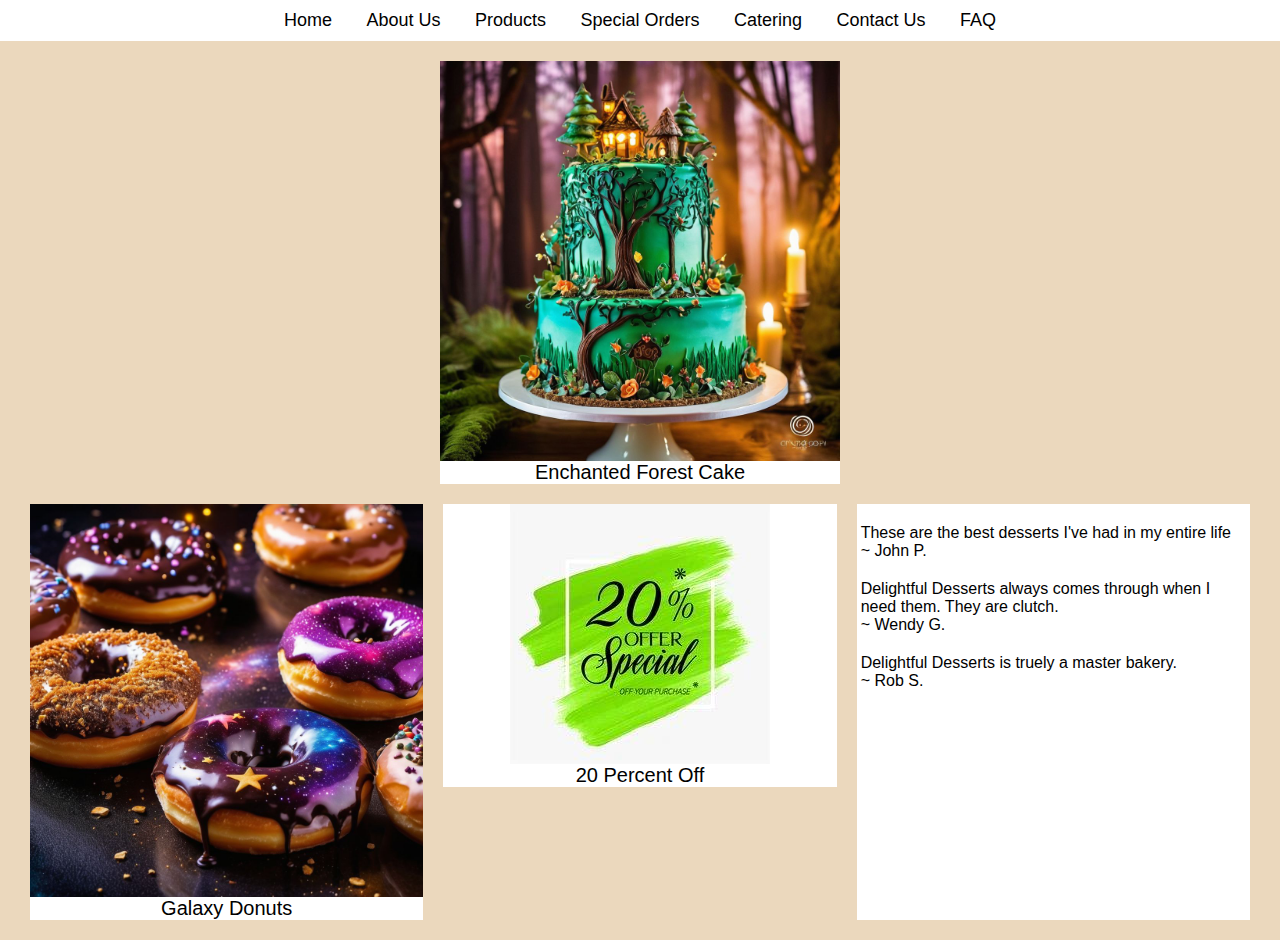
==== html/index.html @ 0d23a5ac "Add files via upload" ====
<!DOCTYPE html>
<html>

  <head>
    <title>Delightful Desserts</title>
    <link rel="stylesheet" href="../css/style.css">
  </head>

  <body>
    <div class="menu">
      <a href="index.html">Home</a>
      <a href="about.html">About Us</a>
      <a href="products.html">Products</a>
      <a href="special-orders.html">Special Orders</a>
      <a href="catering.html">Catering</a>
      <a href="contact.html">Contact Us</a>
      <a href="faq.html">FAQ</a>
    </div>

    <!-- Main Section with Big Image and Text -->
    <div class="main-section">
	  <div class="main">
      <a href="enchanted forest cake.html" class="main">
        <img src="../images/Enchanted Forest.jfif" alt="Enchanted Forest Cake" width="400px">
        <span>Enchanted Forest Cake</span>
      </a>
	  </div>
    </div>

    <!-- Split Section with Two Images and One Text Area -->
    <div class="split-section">
      <!-- First Column -->
      <div class="column">
        <a href="galaxy donuts.html">
          <img src="../images/Galaxy Donuts.jfif" alt="Galaxy Donuts">
          <span>Galaxy Donuts</span>
        </a>
      </div>

      <!-- Second Column -->
      <div class="column">
        <a href="20 percent off.html">
          <img src="../images/20 percent off.jpg" alt="20 Percent Off">
          <span>20 Percent Off</span>
        </a>
      </div>

      <!-- Third Column for Text -->
      <div class="column column-text">
        <p class="testimonial">These are the best desserts I've had in my entire life<br>
		~ John P.</p>
		<p class="testimonial">Delightful Desserts always comes through when I need them.  They are clutch.<br>
		~ Wendy G.</p>
		<p class="testimonial">Delightful Desserts is truely a master bakery.<br>
		~ Rob S.</p>
		</p>
      </div>
    </div>

  </body>

</html>
---- css/style.css ----
body {
            font-family: Arial, sans-serif;
        }
        .menu {
            background-color: white;
            padding: 10px;
            text-align: center;
        }
        .menu a {
            color: black;
            text-decoration: none;
            margin: 0 15px;
            font-size: 18px;
            transition: color 0.3s ease;
        }
        .menu a:hover {
            color: lightpink;
        }
        
                body {
            font-family: Arial, sans-serif;
            margin: 0;
            padding: 0;
            background-color: #ebd8bd;;
        }
        .menu {
            background-color: white;
            padding: 10px;
            text-align: center;
        }
        .menu a {
            color: black;
            text-decoration: none;
            margin: 0 15px;
            font-size: 18px;
            transition: color 0.3s ease;
        }
        .menu a:hover {
            color: lightpink;
        }
        .main-section, .split-section {
            margin: 20px;
            text-align: center;
        }
        .main-section img, .split-section img {
            max-width: 100%;
            height: auto;
            border: none;
            display: block;
            margin: 0 auto;
            cursor: pointer;
            transition: transform 0.3s ease;
        }
        .main-section img:hover, .split-section img:hover {
            transform: scale(1.05);
        }
        .main-section a, .split-section a {
            text-decoration: none;
            color: black;
            font-size: 20px;
            display: block;
			margin-top: 0px;
			background-color: white;
        }
        .main-section a:hover, .split-section a:hover {
			color:  #77dd77;
            color: lightpink;			
        }
        .split-section {
            display: flex;
            justify-content: space-between;
        }
        .split-section .column {
            flex: 1;
            margin: 0 10px;
            text-align: center;
        }
        .split-section .column img {
            max-width: 100%;
            height: auto;
        }
        .split-section .column-text {
            display: block;
            align-items: center;
            justify-content: center;
            text-align: left;
            padding: 0px;
            background-color: white;
        }
		p.testimonial {
			padding: 0px 4px;
			margin: 20px 0px;
		}
		.text-container {
            display: flex;
            justify-content: center; 
		}
		.text {
			width: 80%; 
            max-width: 600px; 
            background-color: #fff;
            padding: 20px;
            border-radius: 8px;
            box-shadow: 0 0 10px rgba(0, 0, 0, 0.1);
            text-align: left; 
			}
		h1 {
			text-align: center;
			color: #77dd77;
		}
		
		h1.pink {
			color: lightpink
		}
		
		div.main {
			  display: flex;
  justify-content: center; 
		}
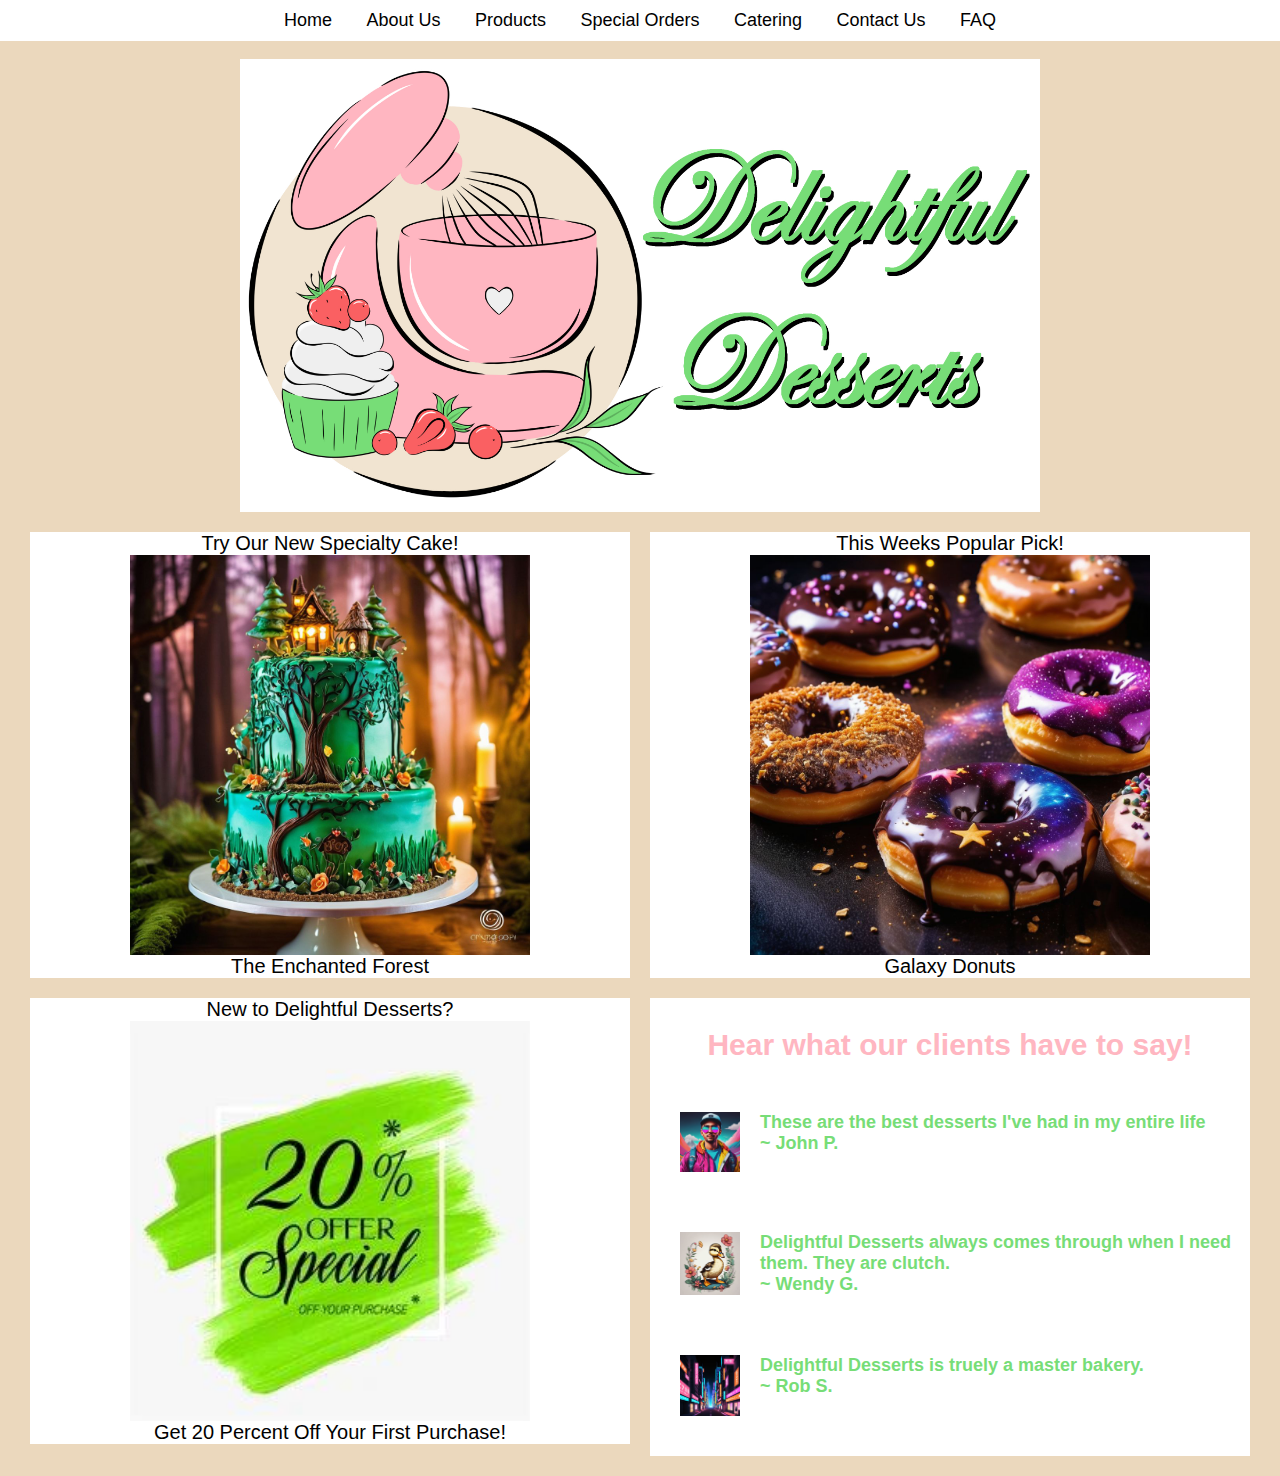
==== commit 7ba471fa: "New Edits for Website" ====
--- a/html/index.html
+++ b/html/index.html
@@ -16,44 +16,61 @@
       <a href="contact.html">Contact Us</a>
       <a href="faq.html">FAQ</a>
     </div>
+<br>
+    <div class="main">
+      <img src="../images/delightful desserts 2.jpg" alt="D.D. Logo" width="800px">
+    </div>
+
+
 
     <!-- Main Section with Big Image and Text -->
-    <div class="main-section">
-	  <div class="main">
+    <div class="split-section">
+    <div class="column">
       <a href="enchanted forest cake.html" class="main">
+        <span>Try Our New Specialty Cake!</span>
         <img src="../images/Enchanted Forest.jfif" alt="Enchanted Forest Cake" width="400px">
-        <span>Enchanted Forest Cake</span>
+        <span>The Enchanted Forest</span>
+      </a>
+    </div>
+    <div class="column">
+      <a href="galaxy donuts.html">
+          <span>This Weeks Popular Pick!</span>
+          <img src="../images/Galaxy Donuts.jfif" alt="Galaxy Donuts" width="400px">
+          <span>Galaxy Donuts</span>
       </a>
 	  </div>
+    </div>
     </div>
 
     <!-- Split Section with Two Images and One Text Area -->
     <div class="split-section">
       <!-- First Column -->
       <div class="column">
-        <a href="galaxy donuts.html">
-          <img src="../images/Galaxy Donuts.jfif" alt="Galaxy Donuts">
-          <span>Galaxy Donuts</span>
+        <a href="20 percent off.html">
+          <span>New to Delightful Desserts?
+          <img src="../images/20 percent off.jpg" alt="20 Percent Off" width="400px">
+          <span>Get 20 Percent Off Your First Purchase!</span>
         </a>
       </div>
-
-      <!-- Second Column -->
-      <div class="column">
-        <a href="20 percent off.html">
-          <img src="../images/20 percent off.jpg" alt="20 Percent Off">
-          <span>20 Percent Off</span>
-        </a>
-      </div>
-
       <!-- Third Column for Text -->
       <div class="column column-text">
-        <p class="testimonial">These are the best desserts I've had in my entire life<br>
-		~ John P.</p>
-		<p class="testimonial">Delightful Desserts always comes through when I need them.  They are clutch.<br>
-		~ Wendy G.</p>
-		<p class="testimonial">Delightful Desserts is truely a master bakery.<br>
-		~ Rob S.</p>
-		</p>
+        <h3>Hear what our clients have to say!</h3>
+        <!-- First Customer -->
+        <p class="testimonial">
+          <img class="customer" src="../images/pfp1.png" alt="pfp1" width="60px">
+          <b>These are the best desserts I've had in my entire life<br>
+		        ~ John P.</p>
+        <!-- Second Customer -->
+		    <p class="testimonial">
+          <img class="customer" src="../images/pfp2.png" alt="pfp2" width="60px">
+          Delightful Desserts always comes through when I need them.  They are clutch.<br>
+		        ~ Wendy G.</p>
+        <!-- Third Customer -->
+		    <p class="testimonial">
+          <img class="customer" src="../images/pfp3.png" alt="pfp3" width="60px">
+          Delightful Desserts is truely a master bakery.<br>
+		        ~ Rob S.</p>
+		    </p>
       </div>
     </div>
 
--- a/css/style.css
+++ b/css/style.css
@@ -39,6 +39,8 @@
             color: lightpink;
         }
         .main-section, .split-section {
+            display: flex;
+            justify-content: center; space-between;
             margin: 20px;
             text-align: center;
         }
@@ -51,6 +53,10 @@
             cursor: pointer;
             transition: transform 0.3s ease;
         }
+        .split-section img.customer {
+            margin: 0 20px;
+        }
+
         .main-section img:hover, .split-section img:hover {
             transform: scale(1.05);
         }
@@ -65,10 +71,6 @@
         .main-section a:hover, .split-section a:hover {
 			color:  #77dd77;
             color: lightpink;			
-        }
-        .split-section {
-            display: flex;
-            justify-content: space-between;
         }
         .split-section .column {
             flex: 1;
@@ -88,8 +90,11 @@
             background-color: white;
         }
 		p.testimonial {
-			padding: 0px 4px;
+            display: flex;
+            font-size: 18px;
+            padding: 20px 10px;
 			margin: 20px 0px;
+            color: #77dd77
 		}
 		.text-container {
             display: flex;
@@ -104,16 +109,33 @@
             box-shadow: 0 0 10px rgba(0, 0, 0, 0.1);
             text-align: left; 
 			}
+        .orders {
+            display: block;
+            text-decoration: none;
+            color: black;
+            font-size: 20px;
+            display: block;
+            margin-top: 0px;
+            background-color: white;
+        }
 		h1 {
 			text-align: center;
 			color: #77dd77;
+            padding: 0px;
+            background-color: white;
 		}
-		
+
 		h1.pink {
 			color: lightpink
 		}
 		
+        h3 {
+            text-align: center;
+            color: lightpink;
+            font-size: 30px;
+        }
+
 		div.main {
-			  display: flex;
-  justify-content: center; 
+			display: flex;
+            justify-content: center;
 		}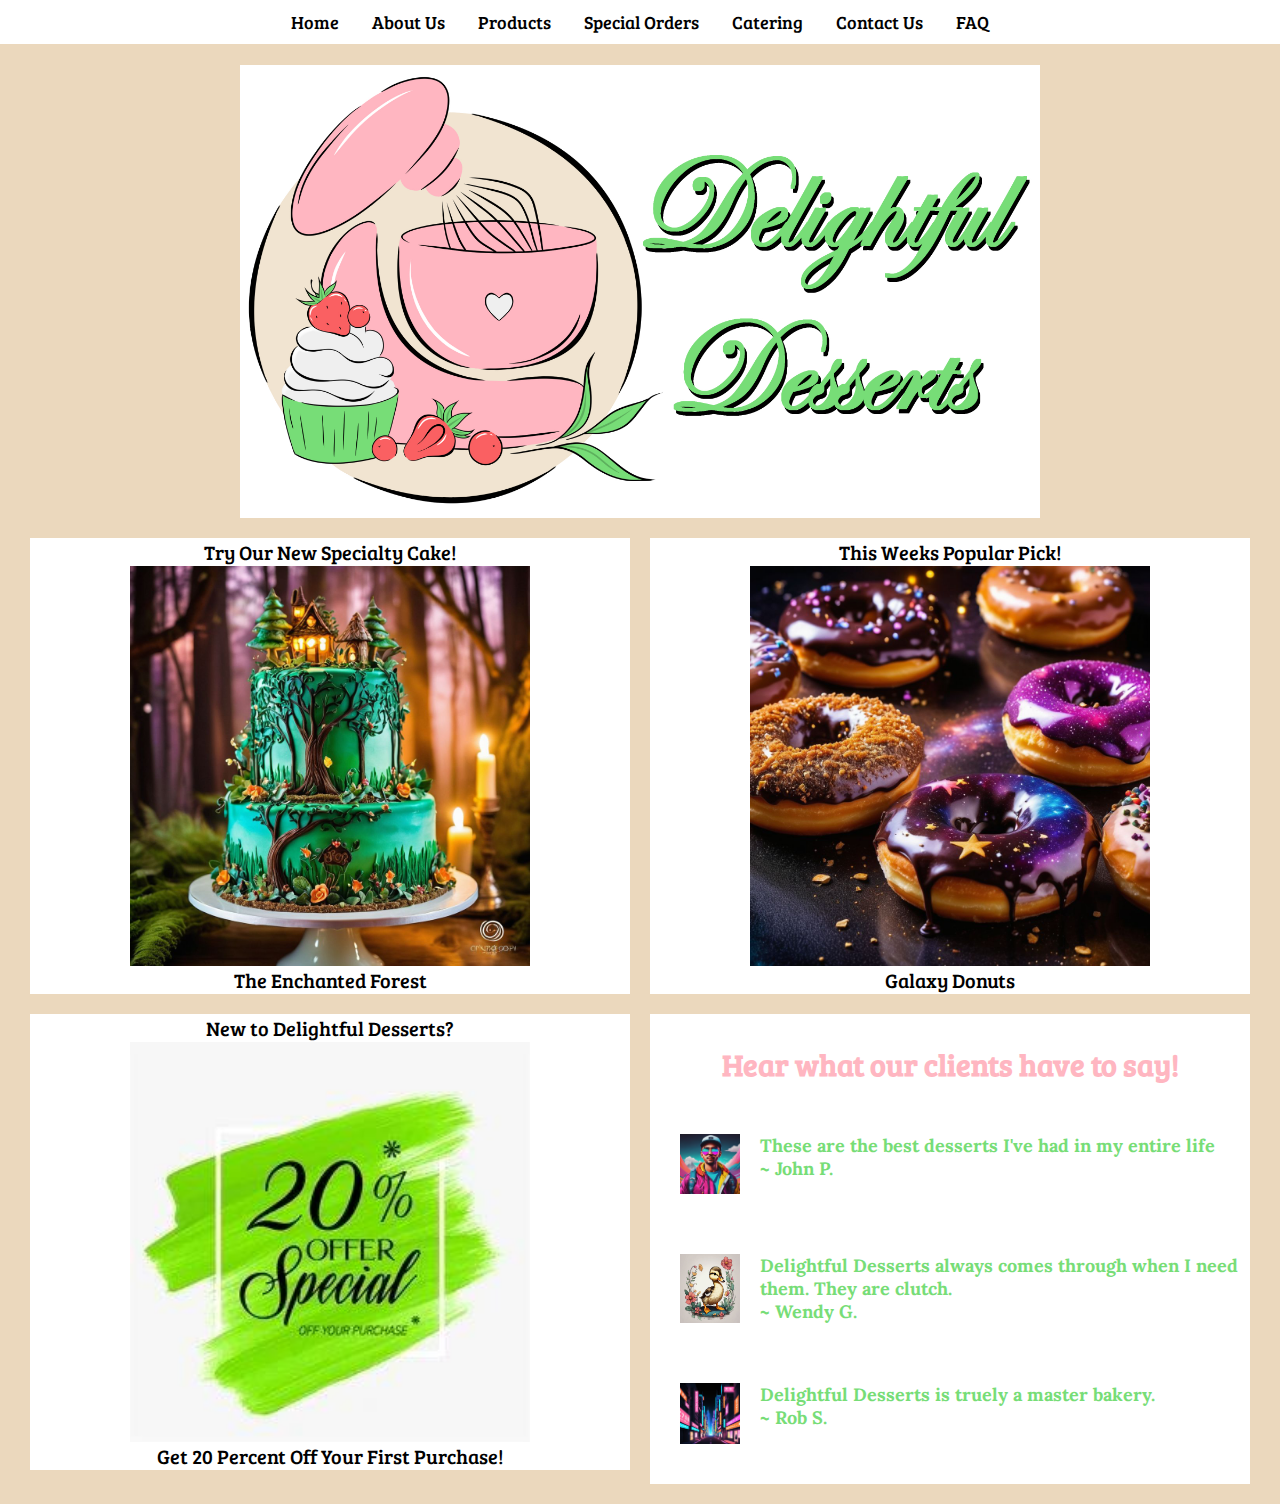
==== commit 848ec652: "Font updates" ====
--- a/html/index.html
+++ b/html/index.html
@@ -3,7 +3,9 @@
 
   <head>
     <title>Delightful Desserts</title>
+
     <link rel="stylesheet" href="../css/style.css">
+    
   </head>
 
   <body>
@@ -25,21 +27,20 @@
 
     <!-- Main Section with Big Image and Text -->
     <div class="split-section">
-    <div class="column">
-      <a href="enchanted forest cake.html" class="main">
-        <span>Try Our New Specialty Cake!</span>
-        <img src="../images/Enchanted Forest.jfif" alt="Enchanted Forest Cake" width="400px">
-        <span>The Enchanted Forest</span>
-      </a>
-    </div>
-    <div class="column">
-      <a href="galaxy donuts.html">
-          <span>This Weeks Popular Pick!</span>
-          <img src="../images/Galaxy Donuts.jfif" alt="Galaxy Donuts" width="400px">
-          <span>Galaxy Donuts</span>
-      </a>
-	  </div>
-    </div>
+      <div class="column">
+        <a href="enchanted forest cake.html" class="main">
+          <span>Try Our New Specialty Cake!</span>
+          <img src="../images/Enchanted Forest.jfif" alt="Enchanted Forest Cake" width="400px">
+          <span>The Enchanted Forest</span>
+        </a>
+      </div>
+      <div class="column">
+        <a href="galaxy donuts.html">
+            <span>This Weeks Popular Pick!</span>
+            <img src="../images/Galaxy Donuts.jfif" alt="Galaxy Donuts" width="400px">
+            <span>Galaxy Donuts</span>
+        </a>
+  	  </div>
     </div>
 
     <!-- Split Section with Two Images and One Text Area -->
--- a/css/style.css
+++ b/css/style.css
@@ -1,5 +1,11 @@
+@import url('https://fonts.googleapis.com/css2?family=Bree+Serif&display=swap');
+@import url('https://fonts.googleapis.com/css2?family=Lora&display=swap');
+
 body {
-            font-family: Arial, sans-serif;
+            font-family: "Bree Serif", cursive;
+            margin: 0;
+            padding: 0;
+            background-color: #ebd8bd;
         }
         .menu {
             background-color: white;
@@ -17,12 +23,6 @@
             color: lightpink;
         }
         
-                body {
-            font-family: Arial, sans-serif;
-            margin: 0;
-            padding: 0;
-            background-color: #ebd8bd;;
-        }
         .menu {
             background-color: white;
             padding: 10px;
@@ -90,6 +90,7 @@
             background-color: white;
         }
 		p.testimonial {
+            font-family: Lora;
             display: flex;
             font-size: 18px;
             padding: 20px 10px;
@@ -101,6 +102,7 @@
             justify-content: center; 
 		}
 		.text {
+            font-family: "Lora", cursive;
 			width: 80%; 
             max-width: 600px; 
             background-color: #fff;
@@ -116,6 +118,7 @@
             font-size: 20px;
             display: block;
             margin-top: 0px;
+            padding: 10px;
             background-color: white;
         }
 		h1 {
@@ -128,6 +131,11 @@
 		h1.pink {
 			color: lightpink
 		}
+
+        h2 {
+            font-size: 20px;
+            text-align: center;
+        }
 		
         h3 {
             text-align: center;
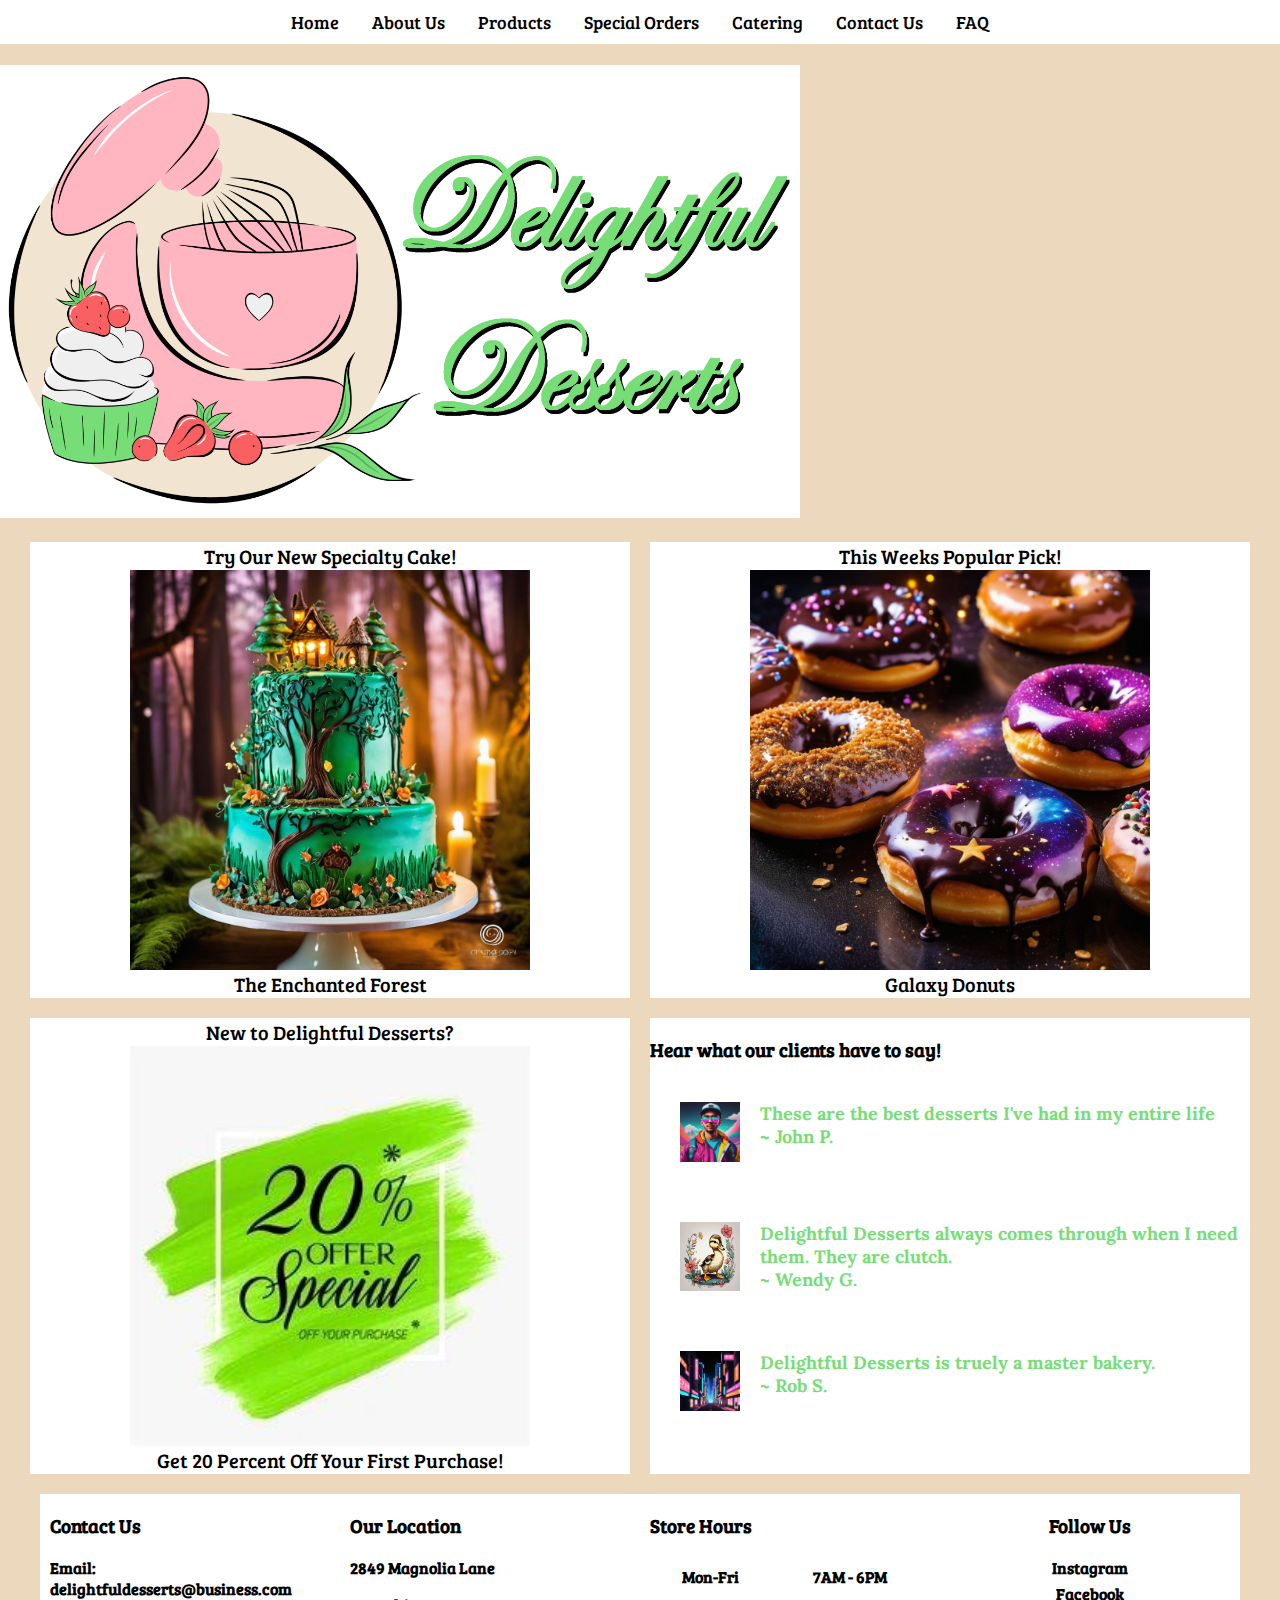
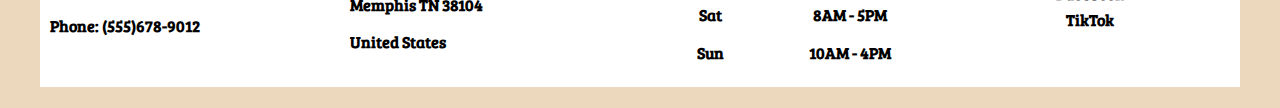
==== commit 5d05d1a9: "Added footers and cleaned up the code. made it more readable." ====
--- a/html/index.html
+++ b/html/index.html
@@ -3,9 +3,7 @@
 
   <head>
     <title>Delightful Desserts</title>
-
     <link rel="stylesheet" href="../css/style.css">
-    
   </head>
 
   <body>
@@ -19,13 +17,13 @@
       <a href="faq.html">FAQ</a>
     </div>
 <br>
+
+    <!-- Delightful Desserts Logo - grouped together -->
     <div class="main">
       <img src="../images/delightful desserts 2.jpg" alt="D.D. Logo" width="800px">
     </div>
 
-
-
-    <!-- Main Section with Big Image and Text -->
+    <!-- Food Images -->
     <div class="split-section">
       <div class="column">
         <a href="enchanted forest cake.html" class="main">
@@ -43,9 +41,9 @@
   	  </div>
     </div>
 
-    <!-- Split Section with Two Images and One Text Area -->
+    <!-- Coupon and Reviews - grouped together -->
     <div class="split-section">
-      <!-- First Column -->
+      <!-- First Column - coupon -->
       <div class="column">
         <a href="20 percent off.html">
           <span>New to Delightful Desserts?
@@ -53,19 +51,22 @@
           <span>Get 20 Percent Off Your First Purchase!</span>
         </a>
       </div>
-      <!-- Third Column for Text -->
+      <!-- Second Column - reviews -->
       <div class="column column-text">
         <h3>Hear what our clients have to say!</h3>
+
         <!-- First Customer -->
         <p class="testimonial">
           <img class="customer" src="../images/pfp1.png" alt="pfp1" width="60px">
           <b>These are the best desserts I've had in my entire life<br>
 		        ~ John P.</p>
+
         <!-- Second Customer -->
 		    <p class="testimonial">
           <img class="customer" src="../images/pfp2.png" alt="pfp2" width="60px">
           Delightful Desserts always comes through when I need them.  They are clutch.<br>
 		        ~ Wendy G.</p>
+
         <!-- Third Customer -->
 		    <p class="testimonial">
           <img class="customer" src="../images/pfp3.png" alt="pfp3" width="60px">
@@ -75,6 +76,49 @@
       </div>
     </div>
 
+    <!-- Footer with contact, location, hours, and socials -->
+    <footer>
+      <div class="footer-container">
+        <div class="contact-info">
+          <h3>Contact Us</h3>
+          <p>Email: delightfuldesserts@business.com</p>
+          <p>Phone: (555)678-9012</p>
+        </div>
+        <div class="location-info">
+          <h3>Our Location</h3>
+          <p>2849 Magnolia Lane</p>
+          <p>Memphis TN 38104</p>
+          <p>United States</p>
+        </div>
+        <div class="storehours">
+          <h3>Store Hours</h3>
+            <table>
+              <tb>
+                <tr>
+                  <td>Mon-Fri</td>
+                  <td>7AM - 6PM</td>
+                </tr>
+                <tr>
+                  <td>Sat</td>
+                  <td>8AM - 5PM</td>
+                </tr>
+                <tr>
+                  <td>Sun</td>
+                  <td>10AM - 4PM</td>
+                </tr>
+              </tb>
+            </table>
+        </div>
+        <div class="social-media">
+          <h3>Follow Us</h3>
+            <a href="https://instagram.com" target="_blank" class="social-icon">Instagram</a>
+            <a href="https://facebook.com" target="_blank" class="social-icon">Facebook</a>
+            <a href="https://tiktok.com" target="_blank" class="social-icon">TikTok</a>
+        </div>
+      </div>
+    </footer>
+    <br>
+
   </body>
 
 </html>--- a/css/style.css
+++ b/css/style.css
@@ -2,148 +2,233 @@
 @import url('https://fonts.googleapis.com/css2?family=Lora&display=swap');
 
 body {
-            font-family: "Bree Serif", cursive;
-            margin: 0;
-            padding: 0;
-            background-color: #ebd8bd;
-        }
-        .menu {
-            background-color: white;
-            padding: 10px;
-            text-align: center;
-        }
-        .menu a {
-            color: black;
-            text-decoration: none;
-            margin: 0 15px;
-            font-size: 18px;
-            transition: color 0.3s ease;
-        }
-        .menu a:hover {
-            color: lightpink;
-        }
-        
-        .menu {
-            background-color: white;
-            padding: 10px;
-            text-align: center;
-        }
-        .menu a {
-            color: black;
-            text-decoration: none;
-            margin: 0 15px;
-            font-size: 18px;
-            transition: color 0.3s ease;
-        }
-        .menu a:hover {
-            color: lightpink;
-        }
-        .main-section, .split-section {
-            display: flex;
-            justify-content: center; space-between;
-            margin: 20px;
-            text-align: center;
-        }
-        .main-section img, .split-section img {
-            max-width: 100%;
-            height: auto;
-            border: none;
-            display: block;
-            margin: 0 auto;
-            cursor: pointer;
-            transition: transform 0.3s ease;
-        }
-        .split-section img.customer {
-            margin: 0 20px;
-        }
-
-        .main-section img:hover, .split-section img:hover {
-            transform: scale(1.05);
-        }
-        .main-section a, .split-section a {
-            text-decoration: none;
-            color: black;
-            font-size: 20px;
-            display: block;
-			margin-top: 0px;
-			background-color: white;
-        }
-        .main-section a:hover, .split-section a:hover {
-			color:  #77dd77;
-            color: lightpink;			
-        }
-        .split-section .column {
-            flex: 1;
-            margin: 0 10px;
-            text-align: center;
-        }
-        .split-section .column img {
-            max-width: 100%;
-            height: auto;
-        }
-        .split-section .column-text {
-            display: block;
-            align-items: center;
-            justify-content: center;
-            text-align: left;
-            padding: 0px;
-            background-color: white;
-        }
-		p.testimonial {
-            font-family: Lora;
-            display: flex;
-            font-size: 18px;
-            padding: 20px 10px;
-			margin: 20px 0px;
-            color: #77dd77
-		}
-		.text-container {
-            display: flex;
-            justify-content: center; 
-		}
-		.text {
-            font-family: "Lora", cursive;
-			width: 80%; 
-            max-width: 600px; 
-            background-color: #fff;
-            padding: 20px;
-            border-radius: 8px;
-            box-shadow: 0 0 10px rgba(0, 0, 0, 0.1);
-            text-align: left; 
-			}
-        .orders {
-            display: block;
-            text-decoration: none;
-            color: black;
-            font-size: 20px;
-            display: block;
-            margin-top: 0px;
-            padding: 10px;
-            background-color: white;
-        }
-		h1 {
-			text-align: center;
-			color: #77dd77;
-            padding: 0px;
-            background-color: white;
-		}
-
-		h1.pink {
-			color: lightpink
-		}
-
-        h2 {
-            font-size: 20px;
-            text-align: center;
-        }
-		
-        h3 {
-            text-align: center;
-            color: lightpink;
-            font-size: 30px;
-        }
-
-		div.main {
-			display: flex;
-            justify-content: center;
-		}+    font-family: "Bree Serif", cursive;
+    margin: 0;
+    padding: 0;
+    background-color: #ebd8bd;
+}
+
+.menu {
+    background-color: white;
+    padding: 10px;
+    text-align: center;
+}
+
+.menu a {
+    color: black;
+    text-decoration: none;
+    margin: 0 15px;
+    font-size: 18px;
+    transition: color 0.3s ease;
+}
+
+.menu a:hover {
+    color: lightpink;
+}
+
+.menu {
+    background-color: white;
+    padding: 10px;
+    text-align: center;
+}
+
+.menu a {
+    color: black;
+    text-decoration: none;
+    margin: 0 15px;
+    font-size: 18px;
+    transition: color 0.3s ease;
+}
+
+.menu a:hover {
+    color: lightpink;
+}
+
+.main-section, .split-section, .aboutbottom {
+    display: flex;
+    justify-content: center; space-between;
+    margin: 20px;
+    text-align: center;
+}
+
+.main-section img, .split-section img {
+    max-width: 100%;
+    height: auto;
+    border: none;
+    display: block;
+    margin: 0 auto;
+    cursor: pointer;
+    transition: transform 0.3s ease;
+}
+
+.split-section img.customer {
+    margin: 0 20px;
+}
+
+.main-section img:hover, .split-section img:hover {
+    transform: scale(1.05);
+}
+
+.main-section a, .split-section a {
+    text-decoration: none;
+    color: black;
+    font-size: 20px;
+    display: block;
+	margin-top: 0px;
+	background-color: white;
+}
+
+.main-section a:hover, .split-section a:hover {
+	color:  #77dd77;
+    color: lightpink;			
+}
+
+.split-section .column {
+    flex: 1;
+    margin: 0 10px;
+    text-align: center;
+}
+
+.split-section .column img {
+    max-width: 100%;
+    height: auto;
+}
+
+.split-section .column-text {
+    display: block;
+    align-items: center;
+    justify-content: center;
+    text-align: left;
+    padding: 0px;
+    background-color: white;
+}
+
+p.testimonial {
+    font-family: Lora;
+    display: flex;
+    font-size: 18px;
+    padding: 20px 10px;
+	margin: 20px 0px;
+    color: #77dd77
+}
+
+.text-container {
+    display: flex;
+    justify-content: center; 
+}
+
+.text {
+    font-family: "Lora", cursive;
+	width: 80%; 
+    max-width: 600px; 
+    background-color: #fff;
+    padding: 20px;
+    border-radius: 8px;
+    box-shadow: 0 0 10px rgba(0, 0, 0, 0.1);
+    text-align: left; 
+}
+
+.orders {
+    display: block;
+    text-decoration: none;
+    color: black;
+    font-size: 20px;
+    display: block;
+    margin-top: 0px;
+    padding: 10px;
+    background-color: white;
+}
+
+.aboutbottom {
+    display: block;
+    align-items: center;
+    justify-content: center;
+}
+
+.footer {
+    background-color: #333;
+    color: #fff;
+    padding: 20px 0;
+    position: fixed;
+    bottom: 0;
+    width: 100%;
+}
+
+.footer-container {
+    display: flex;
+    justify-content: space-around;
+    max-width: 1200px;
+    margin: 0 auto;
+    padding: 0 20px;
+    padding: 0px;
+    background-color: white;
+}
+
+.footer-container div {
+    flex: 1;
+    padding: 0 10px;
+}
+
+table {
+    width: 100%;
+    border-collapse: collapse;
+    margin: 15px 0;
+}
+
+th, td {
+    border: 1px solid white;
+    padding: 8px;
+    text-align: center;
+}
+
+.social-media {
+    text-align: center;
+}
+
+.social-media a {
+    display: block;
+    color: black;
+    text-decoration: none;
+    margin: 5px 0;
+}
+
+.social-media a:hover {
+    text-decoration: underline;
+}
+
+@media (max-width: 768px) {
+    .footer-container {
+        flex-direction: column;
+        align-items: center;
+    }
+
+.footer-container div {
+    margin-bottom: 20px;
+    text-align: center;
+}
+
+h1 {
+	text-align: center;
+	color: #77dd77;
+    padding: 0px;
+    background-color: white;
+}
+
+h1.pink {
+	color: lightpink
+}
+
+h2 {
+    font-size: 20px;
+    text-align: center;
+}
+
+h3 {
+    text-align: center;
+    color: lightpink;
+    font-size: 25px;
+}
+div.main {
+	display: flex;
+    justify-content: center;
+}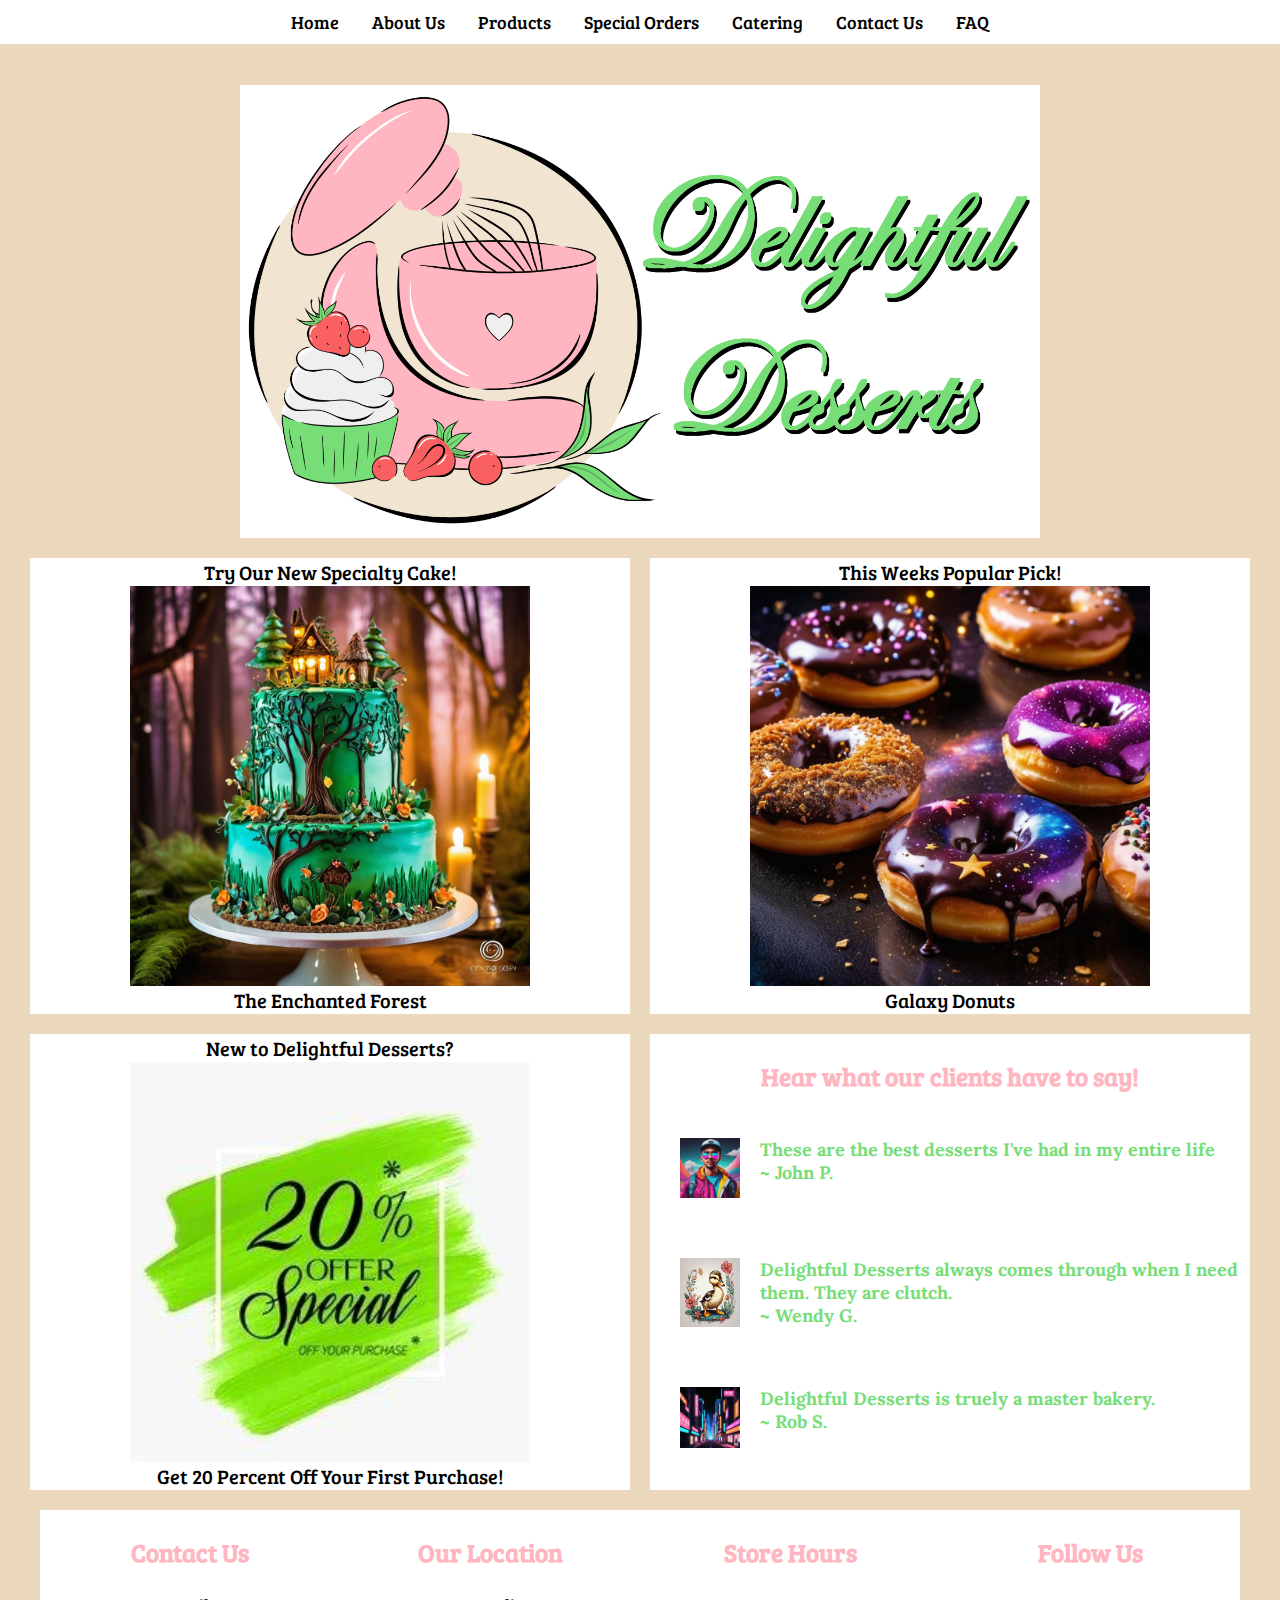
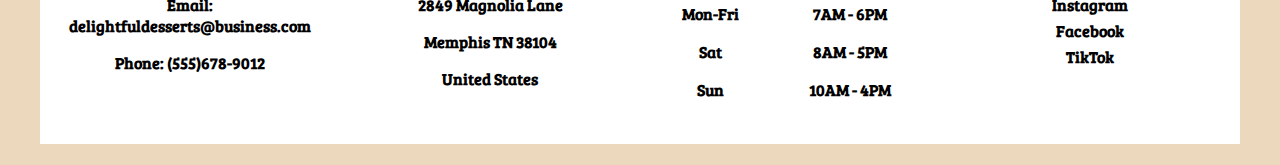
==== commit cdec6bc3: "Final Updates Before Submission!" ====
--- a/html/index.html
+++ b/html/index.html
@@ -19,7 +19,7 @@
 <br>
 
     <!-- Delightful Desserts Logo - grouped together -->
-    <div class="main">
+    <div class="main-section">
       <img src="../images/delightful desserts 2.jpg" alt="D.D. Logo" width="800px">
     </div>
 
--- a/css/style.css
+++ b/css/style.css
@@ -146,8 +146,6 @@
 }
 
 .footer {
-    background-color: #333;
-    color: #fff;
     padding: 20px 0;
     position: fixed;
     bottom: 0;
@@ -159,7 +157,6 @@
     justify-content: space-around;
     max-width: 1200px;
     margin: 0 auto;
-    padding: 0 20px;
     padding: 0px;
     background-color: white;
 }
@@ -200,7 +197,7 @@
     .footer-container {
         flex-direction: column;
         align-items: center;
-    }
+    } }
 
 .footer-container div {
     margin-bottom: 20px;
